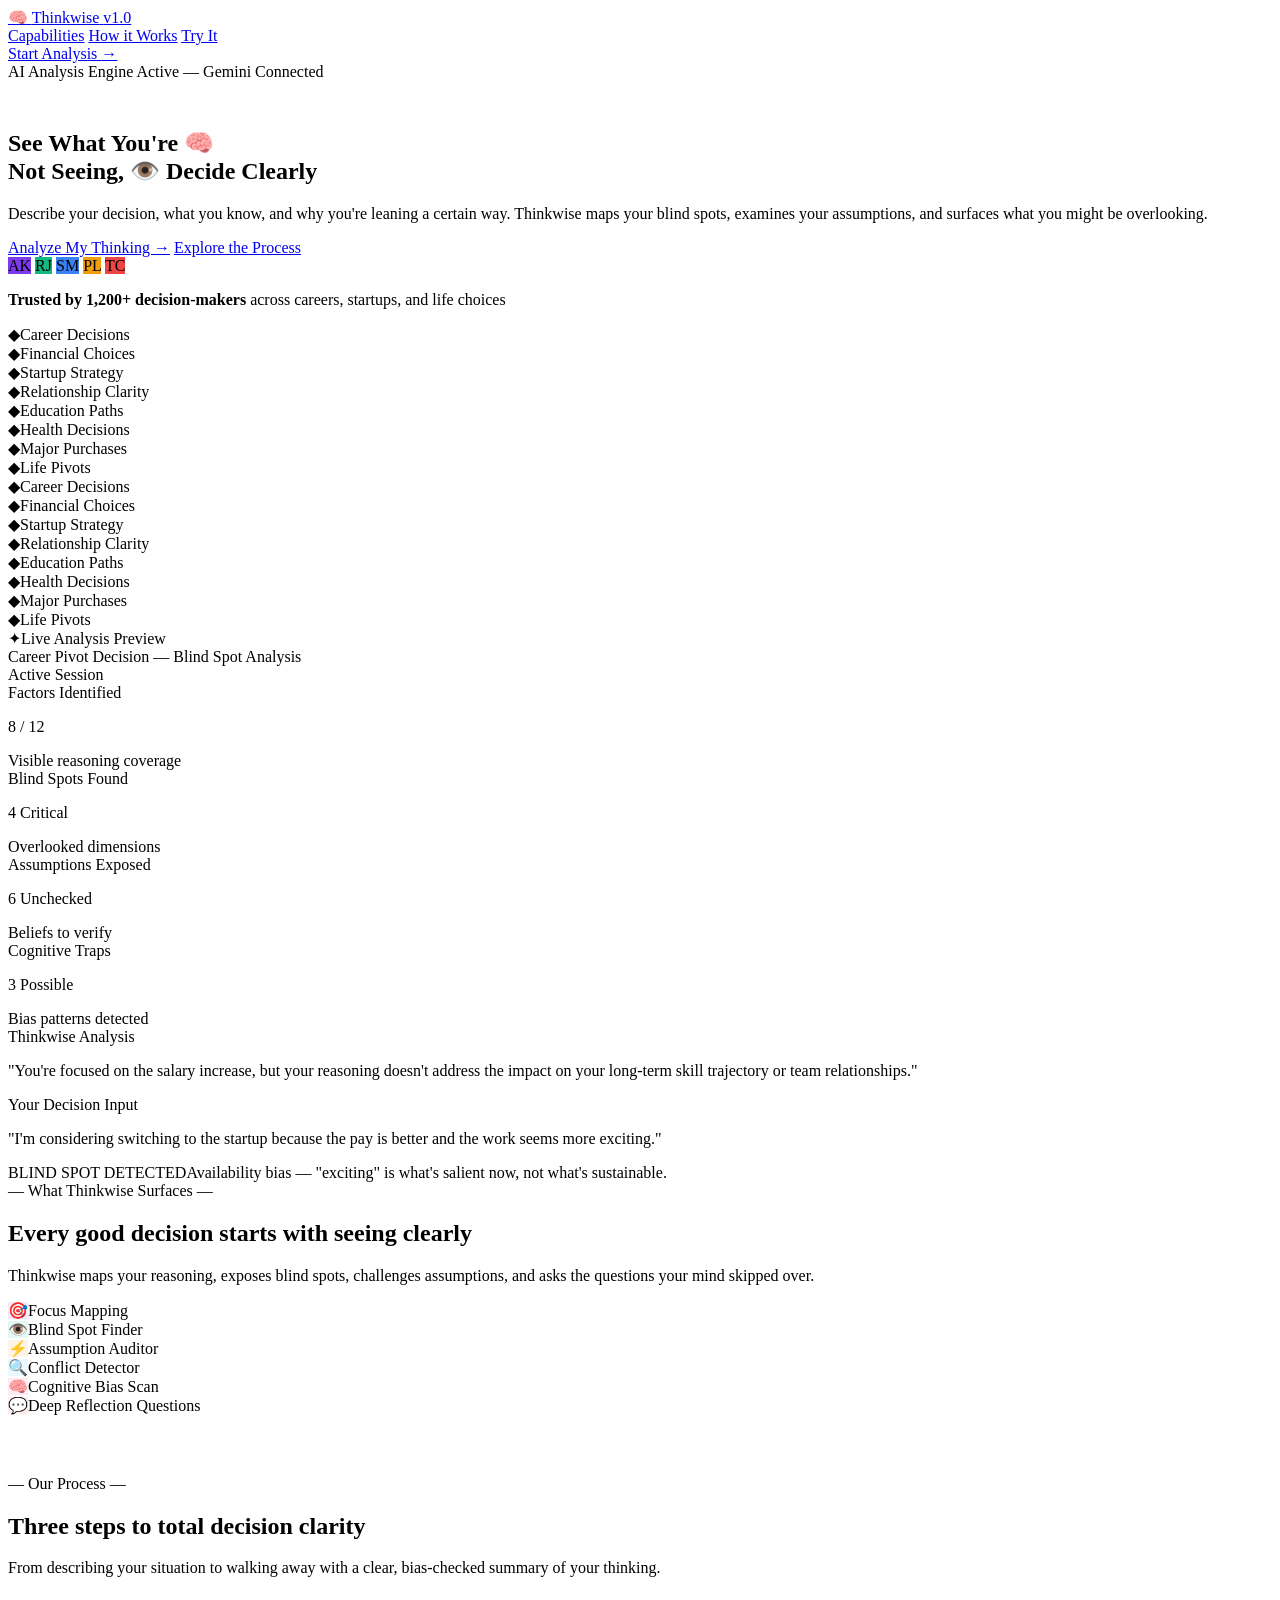
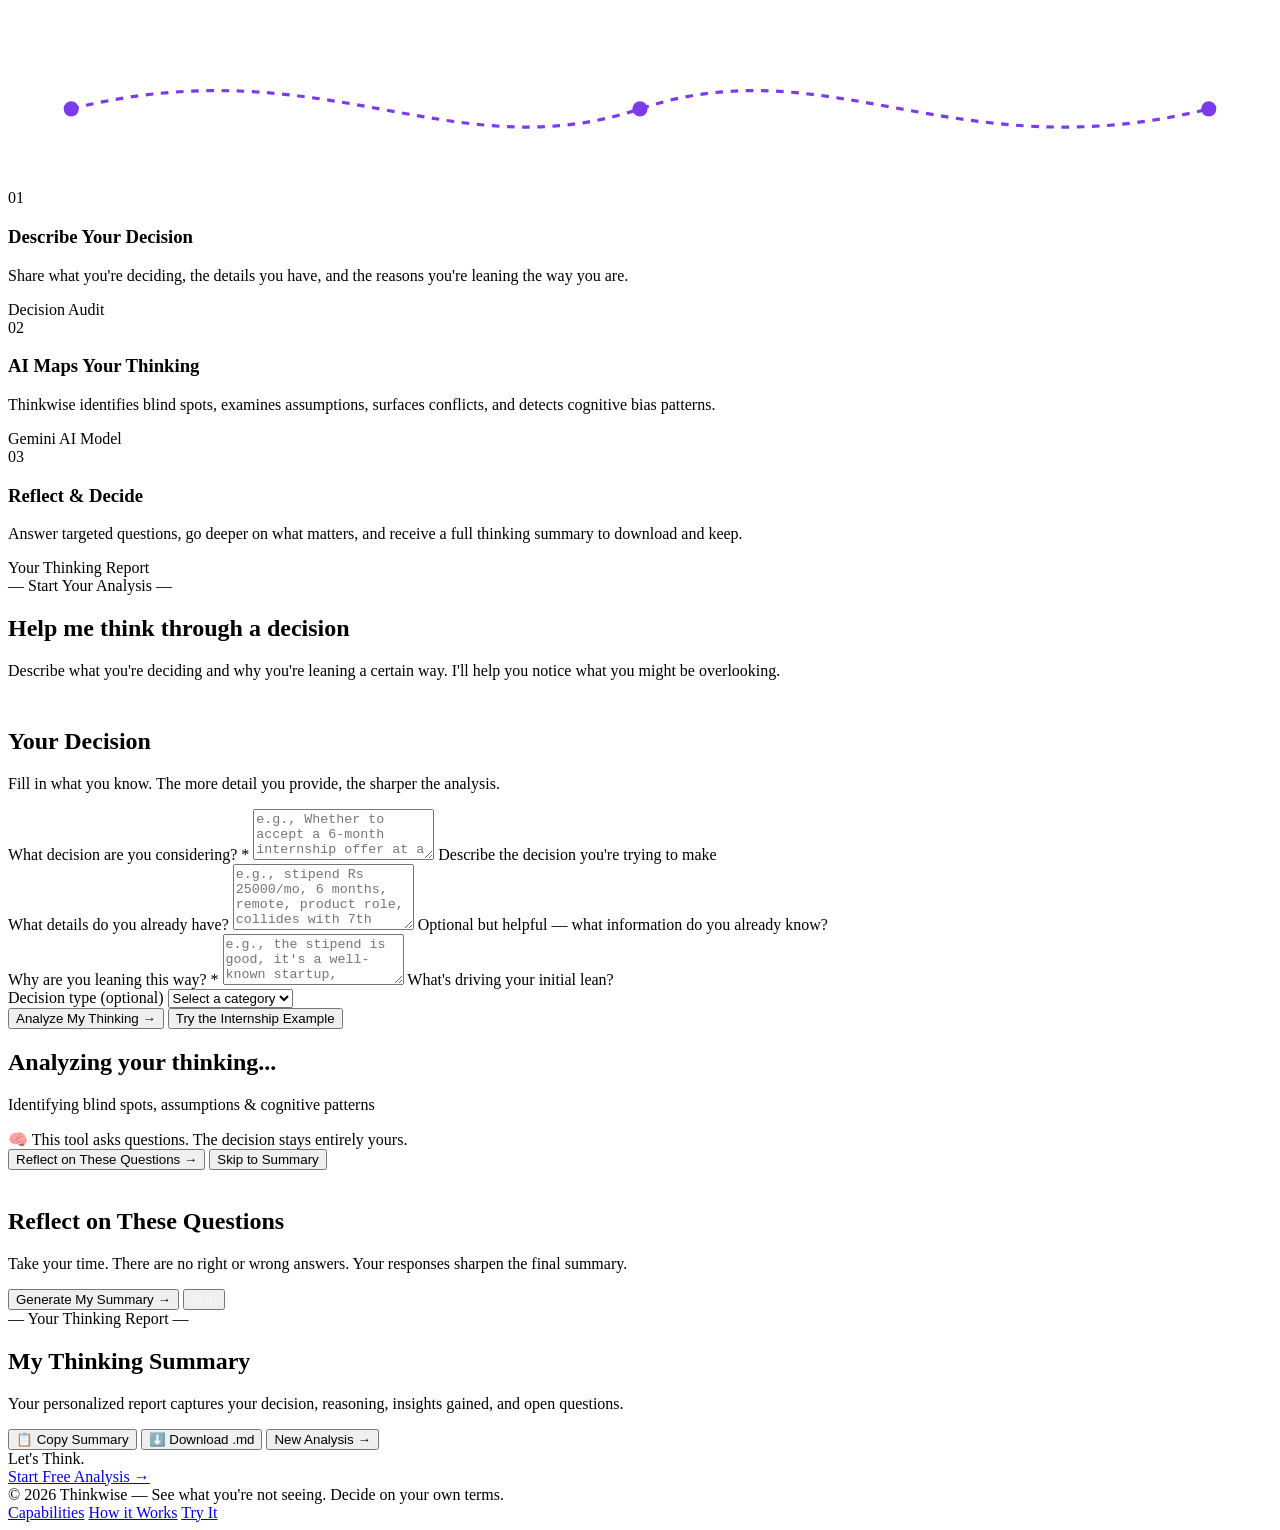
==== public/index.html @ 7543bf0e "Serve static assets via Vercel Edge CDN from public/ and route API to FastAPI" ====
<!DOCTYPE html>
<html lang="en">
<head>
  <meta charset="UTF-8" />
  <meta name="viewport" content="width=device-width, initial-scale=1.0" />
  <title>Thinkwise - AI Decision Companion</title>
  <meta name="description" content="Thinkwise - See what you are not seeing. AI-powered blind spot analysis for clearer, confident decisions." />
  <link rel="preconnect" href="https://fonts.googleapis.com" />
  <link rel="preconnect" href="https://fonts.gstatic.com" crossorigin />
  <link href="https://fonts.googleapis.com/css2?family=Fragment+Mono:ital@0;1&family=Instrument+Serif:ital@0;1&family=Inter:wght@300;400;500;600;700;800&family=Plus+Jakarta+Sans:wght@500;600;700;800&display=swap" rel="stylesheet" />
  <link rel="stylesheet" href="/css/thinkwise.css" />
  <script>
    if ('serviceWorker' in navigator) {
      navigator.serviceWorker.getRegistrations().then(function(regs) {
        for (var i = 0; i < regs.length; i++) { regs[i].unregister(); }
      });
    }
  </script>
</head>
<body>
  <a href="#app-section" class="skip-link" style="position:absolute;top:-40px;left:0;background:#fff;color:#0A0A0E;padding:8px 12px;border-radius:6px;z-index:9999;transition:top 0.2s" onfocus="this.style.top='8px'" onblur="this.style.top='-40px'">Skip to app</a>

  <!-- HEADER -->
  <header class="tw-header" aria-label="Site navigation">
    <div class="tw-header-inner">
      <a href="#" class="tw-logo">
        <span class="tw-logo-symbol">&#x1F9E0;</span>
        <span>Thinkwise</span>
        <span class="tw-version">v1.0</span>
      </a>
      <nav class="tw-nav" aria-label="Main">
        <a href="#capabilities">Capabilities</a>
        <a href="#how-it-works">How it Works</a>
        <a href="#app-section">Try It</a>
      </nav>
      <div class="tw-header-actions">
        <a href="#app-section" class="btn btn-dark btn-sm">Start Analysis <span class="btn-arrow">&#8594;</span></a>
      </div>
    </div>
  </header>

  <main>
    <!-- HERO -->
    <section class="tw-hero">
      <div class="tw-container">
        <div class="status-capsule" style="margin-bottom:28px;display:inline-flex">
          <span class="status-dot"></span>
          <span>AI Analysis Engine Active &mdash; Gemini Connected</span>
        </div>
        <h1 class="tw-hero-title">
          See What You&#39;re
          <span class="inline-badge badge-brain">&#x1F9E0;</span>
          <br>Not Seeing,
          <span class="inline-badge badge-eye">&#x1F441;&#xFE0F;</span>
          <span class="ghost-text"> Decide Clearly</span>
        </h1>
        <p class="tw-hero-sub">
          Describe your decision, what you know, and why you&#39;re leaning a certain way.
          Thinkwise maps your blind spots, examines your assumptions, and surfaces what you might be overlooking.
        </p>
        <div class="tw-hero-cta">
          <a href="#app-section" class="btn btn-dark btn-lg">Analyze My Thinking <span class="btn-arrow">&#8594;</span></a>
          <a href="#how-it-works" class="btn btn-outline btn-lg">Explore the Process</a>
        </div>
        <div class="tw-social-proof">
          <div class="avatar-stack">
            <span class="avatar-chip" style="background:#7C3AED">AK</span>
            <span class="avatar-chip" style="background:#10B981">RJ</span>
            <span class="avatar-chip" style="background:#3B82F6">SM</span>
            <span class="avatar-chip" style="background:#F59E0B">PL</span>
            <span class="avatar-chip" style="background:#EF4444">TC</span>
          </div>
          <p class="social-proof-text"><strong>Trusted by 1,200+ decision-makers</strong> across careers, startups, and life choices</p>
        </div>
      </div>
    </section>

    <!-- MARQUEE -->
    <div class="tw-marquee" aria-hidden="true">
      <div class="tw-marquee-track">
        <div class="marquee-item"><span class="marquee-dot">&#9670;</span><span>Career Decisions</span></div>
        <div class="marquee-item"><span class="marquee-dot">&#9670;</span><span>Financial Choices</span></div>
        <div class="marquee-item"><span class="marquee-dot">&#9670;</span><span>Startup Strategy</span></div>
        <div class="marquee-item"><span class="marquee-dot">&#9670;</span><span>Relationship Clarity</span></div>
        <div class="marquee-item"><span class="marquee-dot">&#9670;</span><span>Education Paths</span></div>
        <div class="marquee-item"><span class="marquee-dot">&#9670;</span><span>Health Decisions</span></div>
        <div class="marquee-item"><span class="marquee-dot">&#9670;</span><span>Major Purchases</span></div>
        <div class="marquee-item"><span class="marquee-dot">&#9670;</span><span>Life Pivots</span></div>
        <div class="marquee-item"><span class="marquee-dot">&#9670;</span><span>Career Decisions</span></div>
        <div class="marquee-item"><span class="marquee-dot">&#9670;</span><span>Financial Choices</span></div>
        <div class="marquee-item"><span class="marquee-dot">&#9670;</span><span>Startup Strategy</span></div>
        <div class="marquee-item"><span class="marquee-dot">&#9670;</span><span>Relationship Clarity</span></div>
        <div class="marquee-item"><span class="marquee-dot">&#9670;</span><span>Education Paths</span></div>
        <div class="marquee-item"><span class="marquee-dot">&#9670;</span><span>Health Decisions</span></div>
        <div class="marquee-item"><span class="marquee-dot">&#9670;</span><span>Major Purchases</span></div>
        <div class="marquee-item"><span class="marquee-dot">&#9670;</span><span>Life Pivots</span></div>
      </div>
    </div>

    <!-- SHOWCASE -->
    <section class="tw-showcase">
      <div class="tw-container">
        <div class="showcase-viewport">
          <div class="showcase-float-badge"><span>&#10022;</span><span>Live Analysis Preview</span></div>
          <div class="showcase-mockup">
            <div class="mockup-header">
              <div class="mockup-dots"><span class="dot dot-r"></span><span class="dot dot-y"></span><span class="dot dot-g"></span></div>
              <div class="mockup-title">Career Pivot Decision &mdash; Blind Spot Analysis</div>
              <div class="mockup-tag">Active Session</div>
            </div>
            <div class="mockup-grid">
              <div class="metric-card"><span class="metric-lbl">Factors Identified</span><p class="metric-val c-purple">8 / 12</p><span class="metric-sub">Visible reasoning coverage</span></div>
              <div class="metric-card"><span class="metric-lbl">Blind Spots Found</span><p class="metric-val c-red">4 Critical</p><span class="metric-sub">Overlooked dimensions</span></div>
              <div class="metric-card"><span class="metric-lbl">Assumptions Exposed</span><p class="metric-val c-green">6 Unchecked</p><span class="metric-sub">Beliefs to verify</span></div>
              <div class="metric-card"><span class="metric-lbl">Cognitive Traps</span><p class="metric-val c-gold">3 Possible</p><span class="metric-sub">Bias patterns detected</span></div>
            </div>
            <div class="mockup-chat">
              <div class="chat-bubble bubble-ai"><span class="bubble-sender">Thinkwise Analysis</span><p>&#34;You&#39;re focused on the salary increase, but your reasoning doesn&#39;t address the impact on your long-term skill trajectory or team relationships.&#34;</p></div>
              <div class="chat-bubble bubble-user"><span class="bubble-sender">Your Decision Input</span><p>&#34;I&#39;m considering switching to the startup because the pay is better and the work seems more exciting.&#34;</p></div>
              <div class="coach-pill"><span class="coach-lbl">BLIND SPOT DETECTED</span><span>Availability bias &mdash; &#34;exciting&#34; is what&#39;s salient now, not what&#39;s sustainable.</span></div>
            </div>
          </div>
        </div>
      </div>
    </section>

    <!-- CAPABILITIES -->
    <section id="capabilities" class="tw-section" style="padding-bottom:60px">
      <div class="tw-container text-center">
        <div class="eyebrow-rule">&mdash; What Thinkwise Surfaces &mdash;</div>
        <h2 class="section-heading">Every good decision starts with seeing clearly</h2>
        <p class="section-sub">Thinkwise maps your reasoning, exposes blind spots, challenges assumptions, and asks the questions your mind skipped over.</p>
        <div class="caps-cloud">
          <div class="cap-pill"><span class="cap-icon" style="background:rgba(124,58,237,0.1);color:#7C3AED">&#x1F3AF;</span><span>Focus Mapping</span></div>
          <div class="cap-pill"><span class="cap-icon" style="background:rgba(16,185,129,0.1);color:#10B981">&#x1F441;&#xFE0F;</span><span>Blind Spot Finder</span></div>
          <div class="cap-pill"><span class="cap-icon" style="background:rgba(245,158,11,0.1);color:#F59E0B">&#x26A1;</span><span>Assumption Auditor</span></div>
          <div class="cap-pill"><span class="cap-icon" style="background:rgba(56,189,248,0.1);color:#38BDF8">&#x1F50D;</span><span>Conflict Detector</span></div>
          <div class="cap-pill"><span class="cap-icon" style="background:rgba(236,72,153,0.1);color:#EC4899">&#x1F9E0;</span><span>Cognitive Bias Scan</span></div>
          <div class="cap-pill"><span class="cap-icon" style="background:rgba(239,68,68,0.1);color:#EF4444">&#x1F4AC;</span><span>Deep Reflection Questions</span></div>
        </div>
      </div>
    </section>

    <!-- HOW IT WORKS -->
    <section id="how-it-works" class="tw-section">
      <div class="tw-container">
        <div class="text-center" style="margin-bottom:56px">
          <div class="eyebrow-rule">&mdash; Our Process &mdash;</div>
          <h2 class="section-heading">Three steps to total decision clarity</h2>
          <p class="section-sub">From describing your situation to walking away with a clear, bias-checked summary of your thinking.</p>
        </div>
        <div class="process-wrap">
          <svg class="process-svg" viewBox="0 0 1000 120" fill="none" preserveAspectRatio="none" aria-hidden="true">
            <path class="dash-path" d="M 50 60 C 250 10, 350 110, 500 60 C 650 10, 750 110, 950 60" stroke="#7C3AED" stroke-width="2.5" stroke-dasharray="6 6"/>
            <circle cx="50" cy="60" r="6" fill="#7C3AED" class="pulse-dot"/>
            <circle cx="500" cy="60" r="6" fill="#7C3AED" class="pulse-dot"/>
            <circle cx="950" cy="60" r="6" fill="#7C3AED" class="pulse-dot"/>
          </svg>
          <div class="process-grid">
            <div class="process-card tilt-l">
              <span class="step-num">01</span>
              <h3 class="step-title">Describe Your Decision</h3>
              <p class="step-desc">Share what you&#39;re deciding, the details you have, and the reasons you&#39;re leaning the way you are.</p>
              <span class="step-pill">Decision Audit</span>
            </div>
            <div class="process-card tilt-r">
              <span class="step-num" style="color:var(--accent)">02</span>
              <h3 class="step-title">AI Maps Your Thinking</h3>
              <p class="step-desc">Thinkwise identifies blind spots, examines assumptions, surfaces conflicts, and detects cognitive bias patterns.</p>
              <span class="step-pill" style="border-color:rgba(124,58,237,0.3);color:var(--accent)">Gemini AI Model</span>
            </div>
            <div class="process-card tilt-s">
              <span class="step-num">03</span>
              <h3 class="step-title">Reflect &amp; Decide</h3>
              <p class="step-desc">Answer targeted questions, go deeper on what matters, and receive a full thinking summary to download and keep.</p>
              <span class="step-pill">Your Thinking Report</span>
            </div>
          </div>
        </div>
      </div>
    </section>

    <!-- APP SECTION -->
    <section id="app-section" class="tw-section app-section-bg">
      <div class="tw-container">
        <div class="text-center" style="margin-bottom:48px">
          <div class="eyebrow-rule">&mdash; Start Your Analysis &mdash;</div>
          <h2 class="section-heading">Help me think through a decision</h2>
          <p class="section-sub">Describe what you&#39;re deciding and why you&#39;re leaning a certain way. I&#39;ll help you notice what you might be overlooking.</p>
        </div>

        <!-- FORM VIEW -->
        <div id="view-form">
          <div class="form-card fade-up">
            <div class="form-card-header">
              <h2>Your Decision</h2>
              <p>Fill in what you know. The more detail you provide, the sharper the analysis.</p>
            </div>
            <form id="decision-form" novalidate>
              <div class="form-group">
                <label class="form-label" for="inp-decision">What decision are you considering? <span class="req">*</span></label>
                <textarea id="inp-decision" class="form-field" rows="3" maxlength="500" required placeholder="e.g., Whether to accept a 6-month internship offer at a fintech startup"></textarea>
                <span class="form-hint">Describe the decision you&#39;re trying to make</span>
              </div>
              <div class="form-group">
                <label class="form-label" for="inp-details">What details do you already have?</label>
                <textarea id="inp-details" class="form-field" rows="4" maxlength="2000" placeholder="e.g., stipend Rs 25000/mo, 6 months, remote, product role, collides with 7th semester exams"></textarea>
                <span class="form-hint">Optional but helpful &mdash; what information do you already know?</span>
              </div>
              <div class="form-group">
                <label class="form-label" for="inp-reasons">Why are you leaning this way? <span class="req">*</span></label>
                <textarea id="inp-reasons" class="form-field" rows="3" maxlength="1000" required placeholder="e.g., the stipend is good, it&#39;s a well-known startup, product work is what I want"></textarea>
                <span class="form-hint">What&#39;s driving your initial lean?</span>
              </div>
              <div class="form-group">
                <label class="form-label" for="inp-type">Decision type (optional)</label>
                <select id="inp-type" class="form-field">
                  <option value="">Select a category</option>
                  <option value="career">Career</option>
                  <option value="education">Education</option>
                  <option value="financial">Financial</option>
                  <option value="startup">Startup</option>
                  <option value="personal">Personal</option>
                  <option value="relationship">Relationship</option>
                  <option value="health">Health</option>
                  <option value="purchase">Purchase</option>
                  <option value="other">Other</option>
                </select>
              </div>
              <div class="form-actions">
                <button type="submit" class="btn btn-accent btn-lg" id="btn-analyze">Analyze My Thinking <span class="btn-arrow">&#8594;</span></button>
                <button type="button" class="btn btn-outline btn-lg" id="btn-example">Try the Internship Example</button>
              </div>
              <div class="form-err" id="form-err" aria-live="polite"></div>
            </form>
          </div>
        </div>

        <!-- LOADING VIEW -->
        <div id="view-loading" class="hidden">
          <div class="loading-card fade-up">
            <div class="spinner"></div>
            <h2 class="loading-title">Analyzing your thinking<span class="dot-pulse"><span>.</span><span>.</span><span>.</span></span></h2>
            <p class="loading-sub">Identifying blind spots, assumptions &amp; cognitive patterns</p>
          </div>
        </div>

        <!-- RESULTS VIEW -->
        <div id="view-results" class="hidden">
          <div class="results-banner" aria-live="polite">&#x1F9E0; This tool asks questions. The decision stays entirely yours.</div>
          <div class="results-grid" id="results-grid"></div>
          <div class="results-cta">
            <button class="btn btn-accent btn-lg" id="btn-go-reflect">Reflect on These Questions <span class="btn-arrow">&#8594;</span></button>
            <button class="btn btn-outline btn-lg" id="btn-skip-reflect">Skip to Summary</button>
          </div>
        </div>

        <!-- REFLECTION VIEW -->
        <div id="view-reflect" class="hidden">
          <div class="reflect-card fade-up">
            <div class="reflect-head">
              <div class="eyebrow-rule" style="color:rgba(255,255,255,0.4);margin-bottom:16px">&mdash; Go Deeper &mdash;</div>
              <h2>Reflect on These Questions</h2>
              <p>Take your time. There are no right or wrong answers. Your responses sharpen the final summary.</p>
            </div>
            <div class="q-list" id="q-list"></div>
            <div class="reflect-actions">
              <button class="btn btn-accent btn-lg" id="btn-submit-reflect">Generate My Summary <span class="btn-arrow">&#8594;</span></button>
              <button class="btn btn-ghost btn-lg" id="btn-skip-reflect2" style="color:rgba(255,255,255,0.5)">Skip</button>
            </div>
          </div>
        </div>

        <!-- SUMMARY VIEW -->
        <div id="view-summary" class="hidden">
          <div class="summary-card fade-up">
            <div class="summary-head">
              <div class="eyebrow-rule" style="margin-bottom:16px">&mdash; Your Thinking Report &mdash;</div>
              <h2>My Thinking Summary</h2>
              <p>Your personalized report captures your decision, reasoning, insights gained, and open questions.</p>
            </div>
            <div class="summary-body" id="summary-body"></div>
            <div class="summary-actions">
              <button class="btn btn-outline" id="btn-copy">&#x1F4CB; Copy Summary</button>
              <button class="btn btn-outline" id="btn-download">&#x2B07;&#xFE0F; Download .md</button>
              <button class="btn btn-accent" id="btn-new">New Analysis &#8594;</button>
            </div>
          </div>
        </div>
      </div>
    </section>

    <!-- FOOTER -->
    <footer class="tw-footer">
      <div class="footer-glow" aria-hidden="true"></div>
      <div class="tw-container">
        <div class="footer-top">
          <div class="footer-tagline">
            <span class="footer-line1">Let&#39;s</span>
            <span class="footer-line2">Think.</span>
          </div>
          <a href="#app-section" class="btn btn-accent btn-lg">Start Free Analysis <span class="btn-arrow">&#8594;</span></a>
        </div>
        <div class="footer-bottom">
          <div class="footer-copy">&copy; <span id="yr"></span> Thinkwise &mdash; See what you&#39;re not seeing. Decide on your own terms.</div>
          <div class="footer-links">
            <a href="#capabilities">Capabilities</a>
            <a href="#how-it-works">How it Works</a>
            <a href="#app-section">Try It</a>
          </div>
        </div>
      </div>
    </footer>
  </main>

  <script>document.getElementById('yr').textContent=new Date().getFullYear();</script>
  <script src="/js/thinkwise-app.js" defer></script>
</body>
</html>
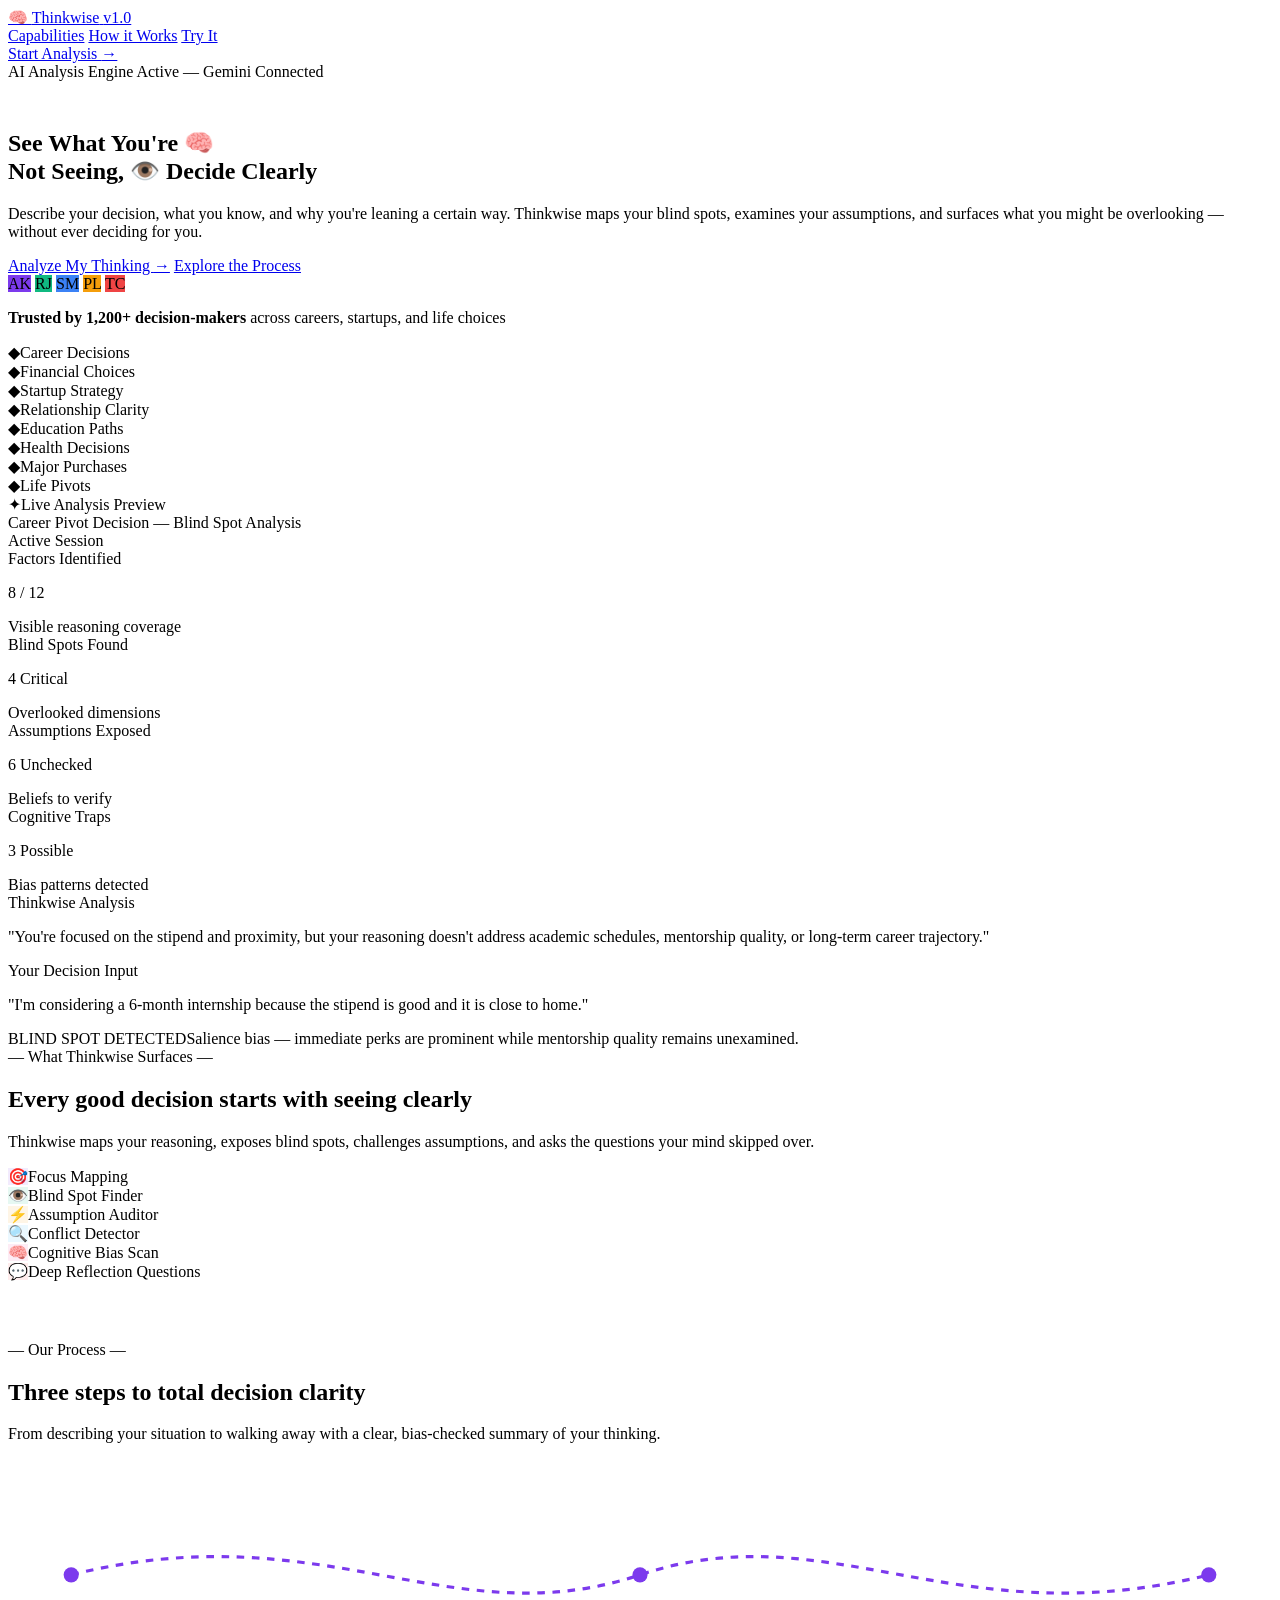
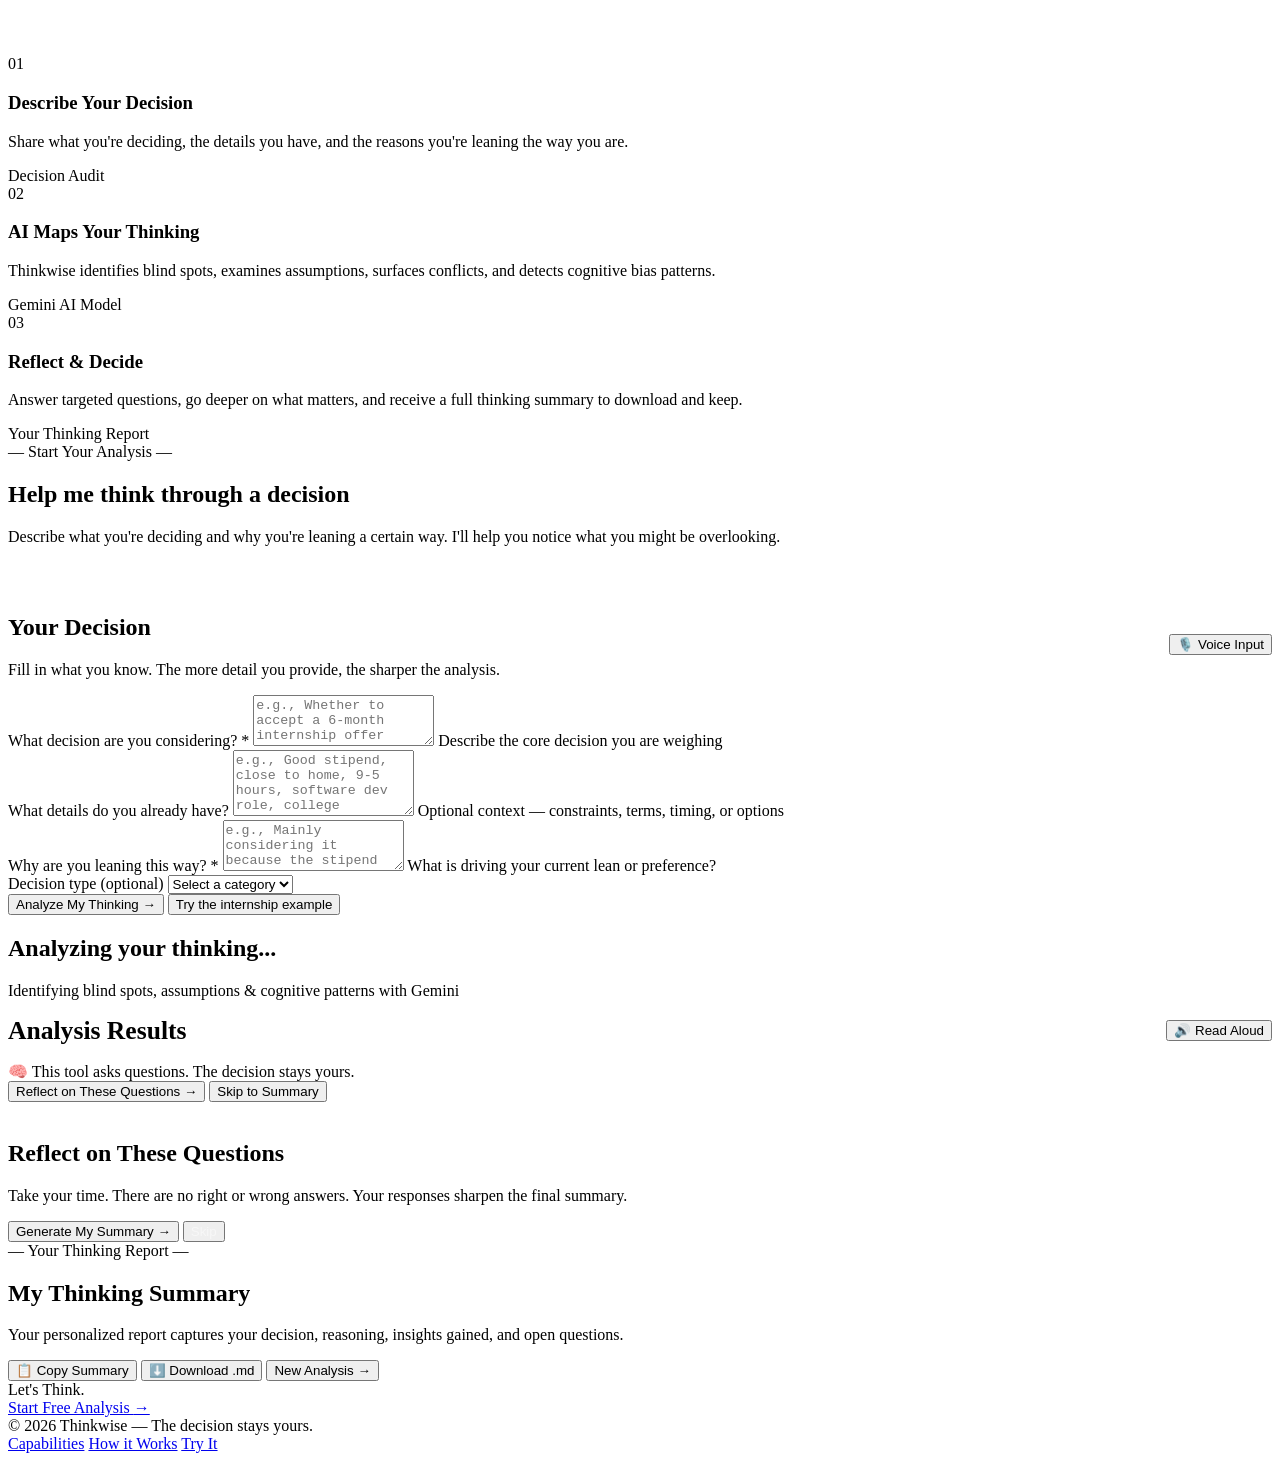
==== commit 332cd50e: ":)" ====
--- a/public/index.html
+++ b/public/index.html
@@ -3,8 +3,8 @@
 <head>
   <meta charset="UTF-8" />
   <meta name="viewport" content="width=device-width, initial-scale=1.0" />
-  <title>Thinkwise - AI Decision Companion</title>
-  <meta name="description" content="Thinkwise - See what you are not seeing. AI-powered blind spot analysis for clearer, confident decisions." />
+  <title>Thinkwise - AI Decision Companion &amp; Blind Spot Analyzer</title>
+  <meta name="description" content="Thinkwise - AI thinking companion that helps users find overlooked factors, unstated assumptions and conflicts in reasoning without deciding for them." />
   <link rel="preconnect" href="https://fonts.googleapis.com" />
   <link rel="preconnect" href="https://fonts.gstatic.com" crossorigin />
   <link href="https://fonts.googleapis.com/css2?family=Fragment+Mono:ital@0;1&family=Instrument+Serif:ital@0;1&family=Inter:wght@300;400;500;600;700;800&family=Plus+Jakarta+Sans:wght@500;600;700;800&display=swap" rel="stylesheet" />
@@ -18,52 +18,52 @@
   </script>
 </head>
 <body>
-  <a href="#app-section" class="skip-link" style="position:absolute;top:-40px;left:0;background:#fff;color:#0A0A0E;padding:8px 12px;border-radius:6px;z-index:9999;transition:top 0.2s" onfocus="this.style.top='8px'" onblur="this.style.top='-40px'">Skip to app</a>
+  <a href="#main-content" class="skip-link" style="position:absolute;top:-40px;left:0;background:#fff;color:#0A0A0E;padding:8px 12px;border-radius:6px;z-index:9999;transition:top 0.2s" onfocus="this.style.top='8px'" onblur="this.style.top='-40px'">Skip to main content</a>
 
   <!-- HEADER -->
   <header class="tw-header" aria-label="Site navigation">
     <div class="tw-header-inner">
       <a href="#" class="tw-logo">
-        <span class="tw-logo-symbol">&#x1F9E0;</span>
+        <span class="tw-logo-symbol" aria-hidden="true">&#x1F9E0;</span>
         <span>Thinkwise</span>
         <span class="tw-version">v1.0</span>
       </a>
-      <nav class="tw-nav" aria-label="Main">
+      <nav class="tw-nav" aria-label="Main navigation">
         <a href="#capabilities">Capabilities</a>
         <a href="#how-it-works">How it Works</a>
         <a href="#app-section">Try It</a>
       </nav>
       <div class="tw-header-actions">
-        <a href="#app-section" class="btn btn-dark btn-sm">Start Analysis <span class="btn-arrow">&#8594;</span></a>
+        <a href="#app-section" class="btn btn-dark btn-sm">Start Analysis <span class="btn-arrow" aria-hidden="true">&#8594;</span></a>
       </div>
     </div>
   </header>
 
-  <main>
+  <main id="main-content">
     <!-- HERO -->
-    <section class="tw-hero">
+    <section class="tw-hero" aria-labelledby="hero-heading">
       <div class="tw-container">
         <div class="status-capsule" style="margin-bottom:28px;display:inline-flex">
-          <span class="status-dot"></span>
+          <span class="status-dot" aria-hidden="true"></span>
           <span>AI Analysis Engine Active &mdash; Gemini Connected</span>
         </div>
-        <h1 class="tw-hero-title">
+        <h1 id="hero-heading" class="tw-hero-title">
           See What You&#39;re
-          <span class="inline-badge badge-brain">&#x1F9E0;</span>
+          <span class="inline-badge badge-brain" aria-hidden="true">&#x1F9E0;</span>
           <br>Not Seeing,
-          <span class="inline-badge badge-eye">&#x1F441;&#xFE0F;</span>
+          <span class="inline-badge badge-eye" aria-hidden="true">&#x1F441;&#xFE0F;</span>
           <span class="ghost-text"> Decide Clearly</span>
         </h1>
         <p class="tw-hero-sub">
           Describe your decision, what you know, and why you&#39;re leaning a certain way.
-          Thinkwise maps your blind spots, examines your assumptions, and surfaces what you might be overlooking.
+          Thinkwise maps your blind spots, examines your assumptions, and surfaces what you might be overlooking &mdash; without ever deciding for you.
         </p>
         <div class="tw-hero-cta">
-          <a href="#app-section" class="btn btn-dark btn-lg">Analyze My Thinking <span class="btn-arrow">&#8594;</span></a>
+          <a href="#app-section" class="btn btn-dark btn-lg">Analyze My Thinking <span class="btn-arrow" aria-hidden="true">&#8594;</span></a>
           <a href="#how-it-works" class="btn btn-outline btn-lg">Explore the Process</a>
         </div>
         <div class="tw-social-proof">
-          <div class="avatar-stack">
+          <div class="avatar-stack" aria-hidden="true">
             <span class="avatar-chip" style="background:#7C3AED">AK</span>
             <span class="avatar-chip" style="background:#10B981">RJ</span>
             <span class="avatar-chip" style="background:#3B82F6">SM</span>
@@ -86,25 +86,17 @@
         <div class="marquee-item"><span class="marquee-dot">&#9670;</span><span>Health Decisions</span></div>
         <div class="marquee-item"><span class="marquee-dot">&#9670;</span><span>Major Purchases</span></div>
         <div class="marquee-item"><span class="marquee-dot">&#9670;</span><span>Life Pivots</span></div>
-        <div class="marquee-item"><span class="marquee-dot">&#9670;</span><span>Career Decisions</span></div>
-        <div class="marquee-item"><span class="marquee-dot">&#9670;</span><span>Financial Choices</span></div>
-        <div class="marquee-item"><span class="marquee-dot">&#9670;</span><span>Startup Strategy</span></div>
-        <div class="marquee-item"><span class="marquee-dot">&#9670;</span><span>Relationship Clarity</span></div>
-        <div class="marquee-item"><span class="marquee-dot">&#9670;</span><span>Education Paths</span></div>
-        <div class="marquee-item"><span class="marquee-dot">&#9670;</span><span>Health Decisions</span></div>
-        <div class="marquee-item"><span class="marquee-dot">&#9670;</span><span>Major Purchases</span></div>
-        <div class="marquee-item"><span class="marquee-dot">&#9670;</span><span>Life Pivots</span></div>
       </div>
     </div>
 
     <!-- SHOWCASE -->
-    <section class="tw-showcase">
+    <section class="tw-showcase" aria-label="Analysis preview">
       <div class="tw-container">
         <div class="showcase-viewport">
-          <div class="showcase-float-badge"><span>&#10022;</span><span>Live Analysis Preview</span></div>
+          <div class="showcase-float-badge"><span aria-hidden="true">&#10022;</span><span>Live Analysis Preview</span></div>
           <div class="showcase-mockup">
             <div class="mockup-header">
-              <div class="mockup-dots"><span class="dot dot-r"></span><span class="dot dot-y"></span><span class="dot dot-g"></span></div>
+              <div class="mockup-dots" aria-hidden="true"><span class="dot dot-r"></span><span class="dot dot-y"></span><span class="dot dot-g"></span></div>
               <div class="mockup-title">Career Pivot Decision &mdash; Blind Spot Analysis</div>
               <div class="mockup-tag">Active Session</div>
             </div>
@@ -115,9 +107,9 @@
               <div class="metric-card"><span class="metric-lbl">Cognitive Traps</span><p class="metric-val c-gold">3 Possible</p><span class="metric-sub">Bias patterns detected</span></div>
             </div>
             <div class="mockup-chat">
-              <div class="chat-bubble bubble-ai"><span class="bubble-sender">Thinkwise Analysis</span><p>&#34;You&#39;re focused on the salary increase, but your reasoning doesn&#39;t address the impact on your long-term skill trajectory or team relationships.&#34;</p></div>
-              <div class="chat-bubble bubble-user"><span class="bubble-sender">Your Decision Input</span><p>&#34;I&#39;m considering switching to the startup because the pay is better and the work seems more exciting.&#34;</p></div>
-              <div class="coach-pill"><span class="coach-lbl">BLIND SPOT DETECTED</span><span>Availability bias &mdash; &#34;exciting&#34; is what&#39;s salient now, not what&#39;s sustainable.</span></div>
+              <div class="chat-bubble bubble-ai"><span class="bubble-sender">Thinkwise Analysis</span><p>&#34;You&#39;re focused on the stipend and proximity, but your reasoning doesn&#39;t address academic schedules, mentorship quality, or long-term career trajectory.&#34;</p></div>
+              <div class="chat-bubble bubble-user"><span class="bubble-sender">Your Decision Input</span><p>&#34;I&#39;m considering a 6-month internship because the stipend is good and it is close to home.&#34;</p></div>
+              <div class="coach-pill"><span class="coach-lbl">BLIND SPOT DETECTED</span><span>Salience bias &mdash; immediate perks are prominent while mentorship quality remains unexamined.</span></div>
             </div>
           </div>
         </div>
@@ -125,28 +117,28 @@
     </section>
 
     <!-- CAPABILITIES -->
-    <section id="capabilities" class="tw-section" style="padding-bottom:60px">
+    <section id="capabilities" class="tw-section" style="padding-bottom:60px" aria-labelledby="cap-heading">
       <div class="tw-container text-center">
         <div class="eyebrow-rule">&mdash; What Thinkwise Surfaces &mdash;</div>
-        <h2 class="section-heading">Every good decision starts with seeing clearly</h2>
+        <h2 id="cap-heading" class="section-heading">Every good decision starts with seeing clearly</h2>
         <p class="section-sub">Thinkwise maps your reasoning, exposes blind spots, challenges assumptions, and asks the questions your mind skipped over.</p>
         <div class="caps-cloud">
-          <div class="cap-pill"><span class="cap-icon" style="background:rgba(124,58,237,0.1);color:#7C3AED">&#x1F3AF;</span><span>Focus Mapping</span></div>
-          <div class="cap-pill"><span class="cap-icon" style="background:rgba(16,185,129,0.1);color:#10B981">&#x1F441;&#xFE0F;</span><span>Blind Spot Finder</span></div>
-          <div class="cap-pill"><span class="cap-icon" style="background:rgba(245,158,11,0.1);color:#F59E0B">&#x26A1;</span><span>Assumption Auditor</span></div>
-          <div class="cap-pill"><span class="cap-icon" style="background:rgba(56,189,248,0.1);color:#38BDF8">&#x1F50D;</span><span>Conflict Detector</span></div>
-          <div class="cap-pill"><span class="cap-icon" style="background:rgba(236,72,153,0.1);color:#EC4899">&#x1F9E0;</span><span>Cognitive Bias Scan</span></div>
-          <div class="cap-pill"><span class="cap-icon" style="background:rgba(239,68,68,0.1);color:#EF4444">&#x1F4AC;</span><span>Deep Reflection Questions</span></div>
+          <div class="cap-pill"><span class="cap-icon" style="background:rgba(124,58,237,0.1);color:#7C3AED" aria-hidden="true">&#x1F3AF;</span><span>Focus Mapping</span></div>
+          <div class="cap-pill"><span class="cap-icon" style="background:rgba(16,185,129,0.1);color:#10B981" aria-hidden="true">&#x1F441;&#xFE0F;</span><span>Blind Spot Finder</span></div>
+          <div class="cap-pill"><span class="cap-icon" style="background:rgba(245,158,11,0.1);color:#F59E0B" aria-hidden="true">&#x26A1;</span><span>Assumption Auditor</span></div>
+          <div class="cap-pill"><span class="cap-icon" style="background:rgba(56,189,248,0.1);color:#38BDF8" aria-hidden="true">&#x1F50D;</span><span>Conflict Detector</span></div>
+          <div class="cap-pill"><span class="cap-icon" style="background:rgba(236,72,153,0.1);color:#EC4899" aria-hidden="true">&#x1F9E0;</span><span>Cognitive Bias Scan</span></div>
+          <div class="cap-pill"><span class="cap-icon" style="background:rgba(239,68,68,0.1);color:#EF4444" aria-hidden="true">&#x1F4AC;</span><span>Deep Reflection Questions</span></div>
         </div>
       </div>
     </section>
 
     <!-- HOW IT WORKS -->
-    <section id="how-it-works" class="tw-section">
+    <section id="how-it-works" class="tw-section" aria-labelledby="how-heading">
       <div class="tw-container">
         <div class="text-center" style="margin-bottom:56px">
           <div class="eyebrow-rule">&mdash; Our Process &mdash;</div>
-          <h2 class="section-heading">Three steps to total decision clarity</h2>
+          <h2 id="how-heading" class="section-heading">Three steps to total decision clarity</h2>
           <p class="section-sub">From describing your situation to walking away with a clear, bias-checked summary of your thinking.</p>
         </div>
         <div class="process-wrap">
@@ -181,36 +173,41 @@
     </section>
 
     <!-- APP SECTION -->
-    <section id="app-section" class="tw-section app-section-bg">
+    <section id="app-section" class="tw-section app-section-bg" aria-labelledby="form-heading">
       <div class="tw-container">
         <div class="text-center" style="margin-bottom:48px">
           <div class="eyebrow-rule">&mdash; Start Your Analysis &mdash;</div>
-          <h2 class="section-heading">Help me think through a decision</h2>
+          <h2 id="form-heading" class="section-heading">Help me think through a decision</h2>
           <p class="section-sub">Describe what you&#39;re deciding and why you&#39;re leaning a certain way. I&#39;ll help you notice what you might be overlooking.</p>
         </div>
 
         <!-- FORM VIEW -->
         <div id="view-form">
           <div class="form-card fade-up">
-            <div class="form-card-header">
-              <h2>Your Decision</h2>
-              <p>Fill in what you know. The more detail you provide, the sharper the analysis.</p>
+            <div class="form-card-header" style="display:flex;justify-content:space-between;align-items:center;flex-wrap:wrap;gap:12px">
+              <div>
+                <h2>Your Decision</h2>
+                <p>Fill in what you know. The more detail you provide, the sharper the analysis.</p>
+              </div>
+              <button type="button" class="btn btn-outline btn-sm" id="btn-voice-input" aria-label="Dictate decision using voice input" title="Voice Dictation">
+                <span aria-hidden="true">&#x1F399;&#xFE0F;</span> Voice Input
+              </button>
             </div>
             <form id="decision-form" novalidate>
               <div class="form-group">
-                <label class="form-label" for="inp-decision">What decision are you considering? <span class="req">*</span></label>
-                <textarea id="inp-decision" class="form-field" rows="3" maxlength="500" required placeholder="e.g., Whether to accept a 6-month internship offer at a fintech startup"></textarea>
-                <span class="form-hint">Describe the decision you&#39;re trying to make</span>
+                <label class="form-label" for="inp-decision">What decision are you considering? <span class="req" aria-hidden="true">*</span></label>
+                <textarea id="inp-decision" class="form-field" rows="3" maxlength="500" required aria-describedby="hint-decision" placeholder="e.g., Whether to accept a 6-month internship offer"></textarea>
+                <span id="hint-decision" class="form-hint">Describe the core decision you are weighing</span>
               </div>
               <div class="form-group">
                 <label class="form-label" for="inp-details">What details do you already have?</label>
-                <textarea id="inp-details" class="form-field" rows="4" maxlength="2000" placeholder="e.g., stipend Rs 25000/mo, 6 months, remote, product role, collides with 7th semester exams"></textarea>
-                <span class="form-hint">Optional but helpful &mdash; what information do you already know?</span>
+                <textarea id="inp-details" class="form-field" rows="4" maxlength="2000" aria-describedby="hint-details" placeholder="e.g., Good stipend, close to home, 9-5 hours, software dev role, college schedule has classes Mon-Thu"></textarea>
+                <span id="hint-details" class="form-hint">Optional context &mdash; constraints, terms, timing, or options</span>
               </div>
               <div class="form-group">
-                <label class="form-label" for="inp-reasons">Why are you leaning this way? <span class="req">*</span></label>
-                <textarea id="inp-reasons" class="form-field" rows="3" maxlength="1000" required placeholder="e.g., the stipend is good, it&#39;s a well-known startup, product work is what I want"></textarea>
-                <span class="form-hint">What&#39;s driving your initial lean?</span>
+                <label class="form-label" for="inp-reasons">Why are you leaning this way? <span class="req" aria-hidden="true">*</span></label>
+                <textarea id="inp-reasons" class="form-field" rows="3" maxlength="1000" required aria-describedby="hint-reasons" placeholder="e.g., Mainly considering it because the stipend is good, the company is close to home, and it will provide industry experience"></textarea>
+                <span id="hint-reasons" class="form-hint">What is driving your current lean or preference?</span>
               </div>
               <div class="form-group">
                 <label class="form-label" for="inp-type">Decision type (optional)</label>
@@ -228,29 +225,35 @@
                 </select>
               </div>
               <div class="form-actions">
-                <button type="submit" class="btn btn-accent btn-lg" id="btn-analyze">Analyze My Thinking <span class="btn-arrow">&#8594;</span></button>
-                <button type="button" class="btn btn-outline btn-lg" id="btn-example">Try the Internship Example</button>
-              </div>
-              <div class="form-err" id="form-err" aria-live="polite"></div>
+                <button type="submit" class="btn btn-accent btn-lg" id="btn-analyze">Analyze My Thinking <span class="btn-arrow" aria-hidden="true">&#8594;</span></button>
+                <button type="button" class="btn btn-outline btn-lg" id="btn-internship-example">Try the internship example</button>
+              </div>
+              <div class="form-err" id="form-err" role="alert" aria-live="polite"></div>
             </form>
           </div>
         </div>
 
         <!-- LOADING VIEW -->
-        <div id="view-loading" class="hidden">
+        <div id="view-loading" class="hidden" aria-live="polite">
           <div class="loading-card fade-up">
-            <div class="spinner"></div>
-            <h2 class="loading-title">Analyzing your thinking<span class="dot-pulse"><span>.</span><span>.</span><span>.</span></span></h2>
-            <p class="loading-sub">Identifying blind spots, assumptions &amp; cognitive patterns</p>
+            <div class="spinner" aria-hidden="true"></div>
+            <h2 class="loading-title">Analyzing your thinking<span class="dot-pulse" aria-hidden="true"><span>.</span><span>.</span><span>.</span></span></h2>
+            <p class="loading-sub">Identifying blind spots, assumptions &amp; cognitive patterns with Gemini</p>
           </div>
         </div>
 
         <!-- RESULTS VIEW -->
-        <div id="view-results" class="hidden">
-          <div class="results-banner" aria-live="polite">&#x1F9E0; This tool asks questions. The decision stays entirely yours.</div>
-          <div class="results-grid" id="results-grid"></div>
+        <div id="view-results" class="hidden" aria-busy="false">
+          <div class="results-header-bar" style="display:flex;justify-content:space-between;align-items:center;margin-bottom:16px;flex-wrap:wrap;gap:12px">
+            <h2 id="results-heading" tabindex="-1" style="margin:0;font-size:1.6rem;font-weight:700">Analysis Results</h2>
+            <button type="button" class="btn btn-outline btn-sm" id="btn-read-aloud" aria-label="Read results aloud">
+              <span aria-hidden="true">&#x1F50A;</span> Read Aloud
+            </button>
+          </div>
+          <div class="results-banner" role="status" aria-live="polite">&#x1F9E0; This tool asks questions. The decision stays yours.</div>
+          <div class="results-grid" id="results-grid" aria-live="polite"></div>
           <div class="results-cta">
-            <button class="btn btn-accent btn-lg" id="btn-go-reflect">Reflect on These Questions <span class="btn-arrow">&#8594;</span></button>
+            <button class="btn btn-accent btn-lg" id="btn-go-reflect">Reflect on These Questions <span class="btn-arrow" aria-hidden="true">&#8594;</span></button>
             <button class="btn btn-outline btn-lg" id="btn-skip-reflect">Skip to Summary</button>
           </div>
         </div>
@@ -265,7 +268,7 @@
             </div>
             <div class="q-list" id="q-list"></div>
             <div class="reflect-actions">
-              <button class="btn btn-accent btn-lg" id="btn-submit-reflect">Generate My Summary <span class="btn-arrow">&#8594;</span></button>
+              <button class="btn btn-accent btn-lg" id="btn-submit-reflect">Generate My Summary <span class="btn-arrow" aria-hidden="true">&#8594;</span></button>
               <button class="btn btn-ghost btn-lg" id="btn-skip-reflect2" style="color:rgba(255,255,255,0.5)">Skip</button>
             </div>
           </div>
@@ -299,10 +302,10 @@
             <span class="footer-line1">Let&#39;s</span>
             <span class="footer-line2">Think.</span>
           </div>
-          <a href="#app-section" class="btn btn-accent btn-lg">Start Free Analysis <span class="btn-arrow">&#8594;</span></a>
+          <a href="#app-section" class="btn btn-accent btn-lg">Start Free Analysis <span class="btn-arrow" aria-hidden="true">&#8594;</span></a>
         </div>
         <div class="footer-bottom">
-          <div class="footer-copy">&copy; <span id="yr"></span> Thinkwise &mdash; See what you&#39;re not seeing. Decide on your own terms.</div>
+          <div class="footer-copy">&copy; <span id="yr"></span> Thinkwise &mdash; The decision stays yours.</div>
           <div class="footer-links">
             <a href="#capabilities">Capabilities</a>
             <a href="#how-it-works">How it Works</a>
